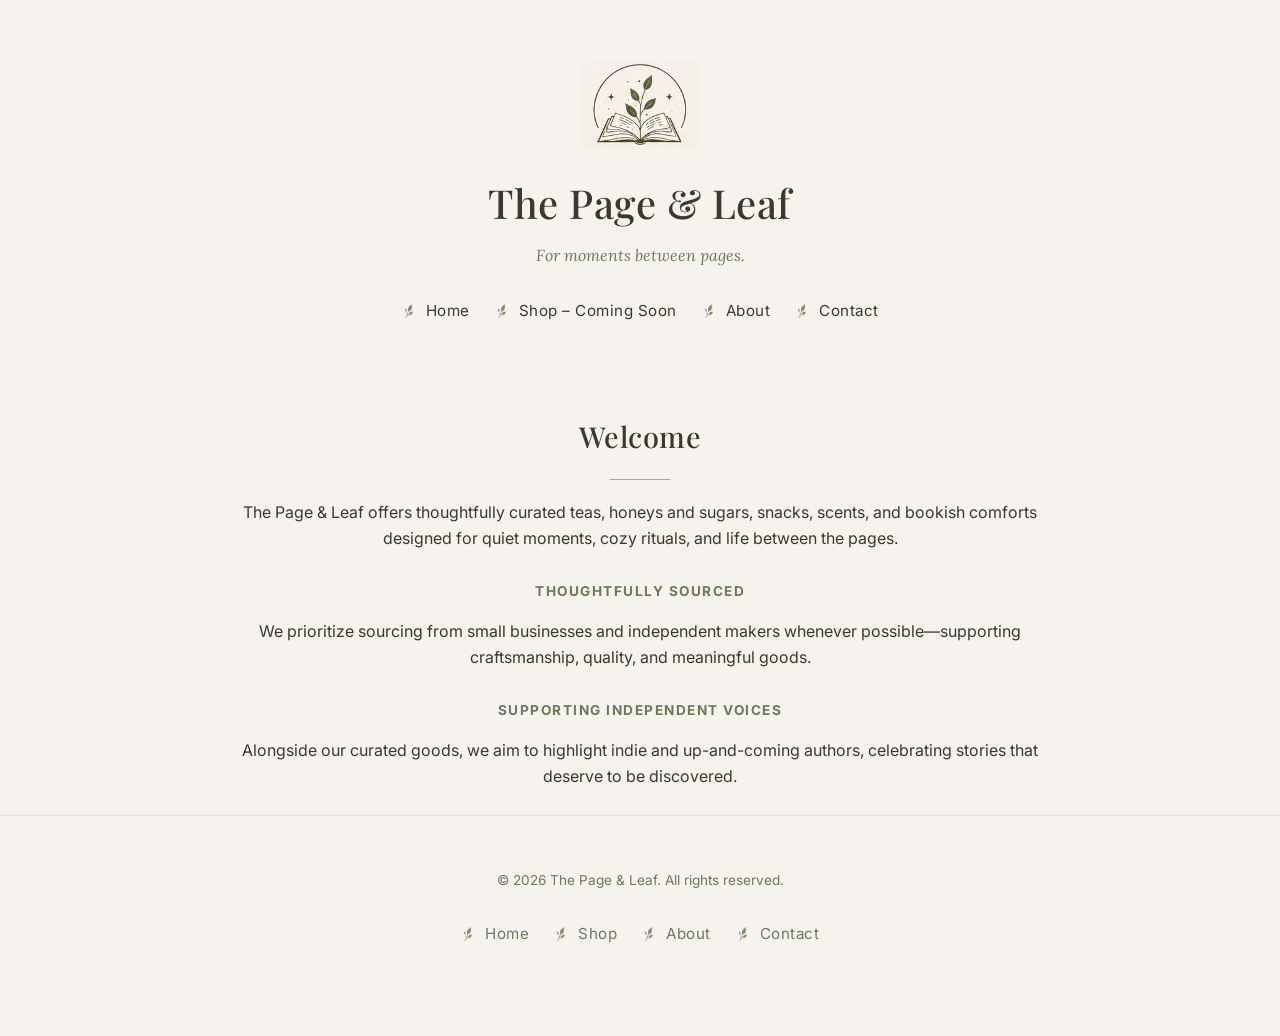
==== index.html @ 16aff994 "moved .html to root" ====
<!doctype html>
<html lang="en">
<head>
  <meta charset="UTF-8">
  <title>The Page &amp; Leaf</title>

  <meta name="description" content="The Page &amp; Leaf offers curated loose leaf teas, honey, sweeteners, scents, bookish gift bundles, and cozy essentials inspired by reading, writing, and slow living.">
  <meta name="author" content="The Page &amp; Leaf">

  <!-- CSS -->
  <link rel="stylesheet" href="/CSS/style.css">

  <!-- Fonts -->
  <link href="https://fonts.googleapis.com/css2?family=Playfair+Display:wght@400;500&family=Inter:wght@300;400&family=Lora:ital@1&display=swap" rel="stylesheet">
</head>

<body>
<main>

  <header class="primary">
    <img src="/Images/logo.png" alt="The Page &amp; Leaf logo">

    <h1>The Page &amp; Leaf</h1>
    <p class="tagline">For moments between pages.</p>

    <nav>
      <ul class="styled-list">
        <li><a href="home.html">Home</a></li>
        <li><a href="shop.html">Shop – Coming Soon</a></li>
        <li><a href="about.html">About</a></li>
        <li><a href="contact.html">Contact</a></li>
      </ul>
    </nav>
  </header>

  <section id="primaryContent">
    <h2>Welcome</h2>

    <div class="divider"></div>

    <p>
      The Page &amp; Leaf offers thoughtfully curated teas, honeys and sugars, snacks, scents, and bookish comforts designed for quiet moments, cozy rituals, and life between the pages.
    </p>

    <h4>Thoughtfully Sourced</h4>
    <p>
      We prioritize sourcing from small businesses and independent makers whenever possible—supporting craftsmanship, quality, and meaningful goods.
    </p>

    <h4>Supporting Independent Voices</h4>
    <p>
      Alongside our curated goods, we aim to highlight indie and up-and-coming authors, celebrating stories that deserve to be discovered.
    </p>

  </section>

  <footer>
    <p>&copy; 2026 The Page &amp; Leaf. All rights reserved.</p>

    <nav>
      <ul class="styled-list">
        <li><a href="index.html">Home</a></li>
        <li><a href="shop.html">Shop</a></li>
        <li><a href="about.html">About</a></li>
        <li><a href="contact.html">Contact</a></li>
      </ul>
    </nav>
  </footer>

</main>
</body>
</html>
---- CSS/style.css ----
/* =========================
   THE PAGE & LEAF STYLES
   ========================= */

/* COLORS + FONTS */
:root {
  --ink: #3C382C;
  --sage: #6B7A5A;
  --eucalyptus: #A3B18A;
  --parchment: #F2E9DA;
  --background: #F6F3EE;

  --font-heading: 'Playfair Display', serif;
  --font-body: 'Inter', sans-serif;
  --font-accent: 'Lora', serif;
}

/* =========================
   BASE
   ========================= */

body {
  margin: 0;
  background-color: var(--background);
  color: var(--ink);
  font-family: var(--font-body);
  line-height: 1.6;
}

/* =========================
   TYPOGRAPHY
   ========================= */

h1, h2, h3 {
  font-family: var(--font-heading);
  font-weight: 500;
  letter-spacing: 0.5px;
  margin: 0;
}

h1 { font-size: 2.5rem; }

h2 {
  font-size: 1.8rem;
  margin-bottom: 10px; /* spacing fix */
}

h3 {
  font-size: 1.2rem;
  margin-bottom: 15px; /* spacing fix */
}

/* Elegant label-style heading */
h4 {
  font-size: 0.85rem;
  font-family: var(--font-body);
  text-transform: uppercase;
  letter-spacing: 1.5px;
  color: var(--sage);
  margin-top: 30px;
  margin-bottom: 10px;
}

/* Tagline */
.tagline {
  font-family: var(--font-accent);
  font-style: italic;
  color: var(--sage);
  margin-top: 8px;
}

/* =========================
   HEADER
   ========================= */

header.primary {
  text-align: center;
  padding: 60px 20px 30px;
}

header.primary img {
  width: 120px;
  margin-bottom: 15px;
}

/* =========================
   NAVIGATION
   ========================= */

nav ul {
  list-style: none;
  padding: 0;
  margin: 20px 0 0;
  display: flex;
  justify-content: center;
  gap: 25px;
}

nav a {
  text-decoration: none;
  color: var(--ink);
  font-size: 0.95rem;
  letter-spacing: 0.5px;
  transition: 0.2s;
}

nav a:hover {
  color: var(--sage);
}

/* =========================
   SECTIONS (FIXED SPACING)
   ========================= */

section {
  max-width: 800px;
  margin: auto;
  padding: 10px 10px 10px; /* ← fixed spacing */
  text-align: center;
}

/* =========================
   CARD
   ========================= */

.card {
  background-color: var(--parchment);
  border-radius: 10px;
  padding: 40px;
}

/* =========================
   BUTTONS
   ========================= */

button,
.button {
  font-family: var(--font-body);
  border: 1px solid var(--sage);
  background: none;
  color: var(--sage);
  padding: 10px 22px;
  border-radius: 25px;
  cursor: pointer;
  transition: 0.2s;
}

button:hover,
.button:hover {
  background-color: var(--sage);
  color: white;
}

/* =========================
   DIVIDER
   ========================= */

.divider {
  width: 60px;
  height: 1px;
  background-color: var(--eucalyptus);
  margin: 20px auto;
}

/* =========================
   FOOTER
   ========================= */

footer {
  text-align: center;
  padding: 40px 20px;
  font-size: 0.85rem;
  color: var(--sage);
  border-top: 1px solid #e6e1d9;
}

footer a {
  color: var(--sage);
  text-decoration: none;
}

/* =========================
   TEA LEAF BULLETS
   ========================= */

.styled-list {
  list-style: none;
  padding: 0;
  margin: 20px auto 40px; /* ← spacing fix */
  max-width: 500px;
  text-align: left;
}

.styled-list li {
  list-style: none;
  display: flex;
  align-items: center;
  gap: 10px;
  margin: 10px 0;
}

.styled-list li::before {
  content: "";
  display: inline-block;
  width: 14px;
  height: 14px;
  flex-shrink: 0;

  background-image: url("../Images/tealeafbullet.png");
  background-size: contain;
  background-repeat: no-repeat;
  background-position: center;
}

#primaryShopContent {
  padding: 10px 20px 60px;
}
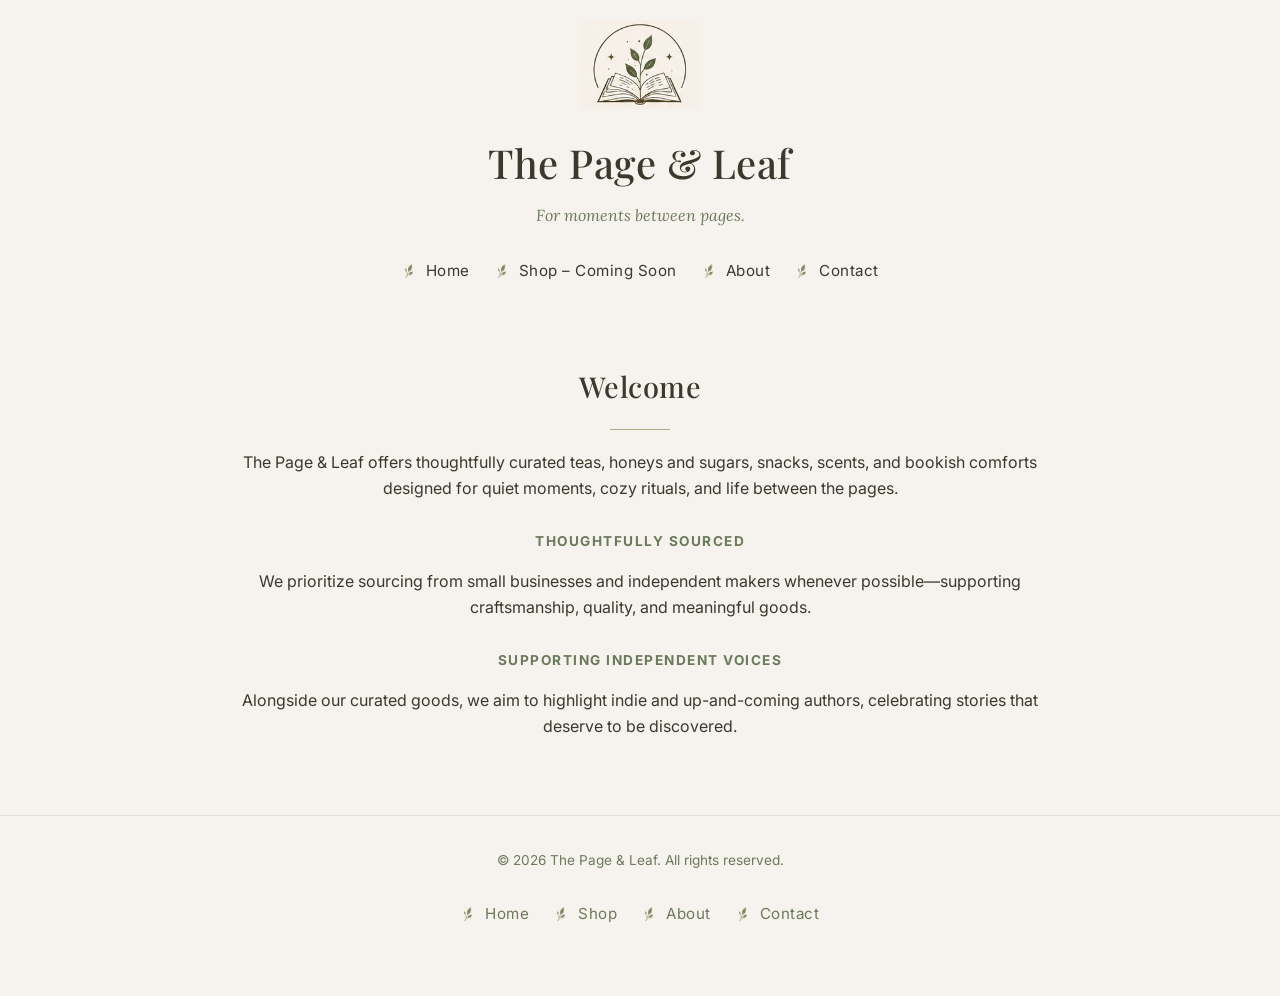
==== commit 6bb7d1a0: "hopefully that fixed it" ====
--- a/index.html
+++ b/index.html
@@ -8,7 +8,7 @@
   <meta name="author" content="The Page &amp; Leaf">
 
   <!-- CSS -->
-  <link rel="stylesheet" href="/CSS/style.css">
+  <link rel="stylesheet" href="CSS/style.css">
 
   <!-- Fonts -->
   <link href="https://fonts.googleapis.com/css2?family=Playfair+Display:wght@400;500&family=Inter:wght@300;400&family=Lora:ital@1&display=swap" rel="stylesheet">
@@ -18,7 +18,7 @@
 <main>
 
   <header class="primary">
-    <img src="/Images/logo.png" alt="The Page &amp; Leaf logo">
+    <img src="Images/logo.png" alt="The Page &amp; Leaf logo">
 
     <h1>The Page &amp; Leaf</h1>
     <p class="tagline">For moments between pages.</p>
--- a/CSS/style.css
+++ b/CSS/style.css
@@ -75,7 +75,7 @@
 
 header.primary {
   text-align: center;
-  padding: 60px 20px 30px;
+  padding: 20px 20px 20px;
 }
 
 header.primary img {
@@ -87,10 +87,14 @@
    NAVIGATION
    ========================= */
 
+nav {
+  margin-bottom: 10px;
+}
+
 nav ul {
   list-style: none;
   padding: 0;
-  margin: 20px 0 0;
+  margin: 10px 0 0;
   display: flex;
   justify-content: center;
   gap: 25px;
@@ -115,8 +119,13 @@
 section {
   max-width: 800px;
   margin: auto;
-  padding: 10px 10px 10px; /* ← fixed spacing */
+  padding: 10px 20px 60px;
   text-align: center;
+  display: flow-root; /* ← modern fix for margin collapse */
+}
+
+section h2 {
+  margin-top: 0;
 }
 
 /* =========================
@@ -168,7 +177,7 @@
 
 footer {
   text-align: center;
-  padding: 40px 20px;
+  padding: 20px 20px;
   font-size: 0.85rem;
   color: var(--sage);
   border-top: 1px solid #e6e1d9;
@@ -206,7 +215,7 @@
   height: 14px;
   flex-shrink: 0;
 
-  background-image: url("../Images/tealeafbullet.png");
+  background-image: url("/Images/tealeafbullet.png");
   background-size: contain;
   background-repeat: no-repeat;
   background-position: center;
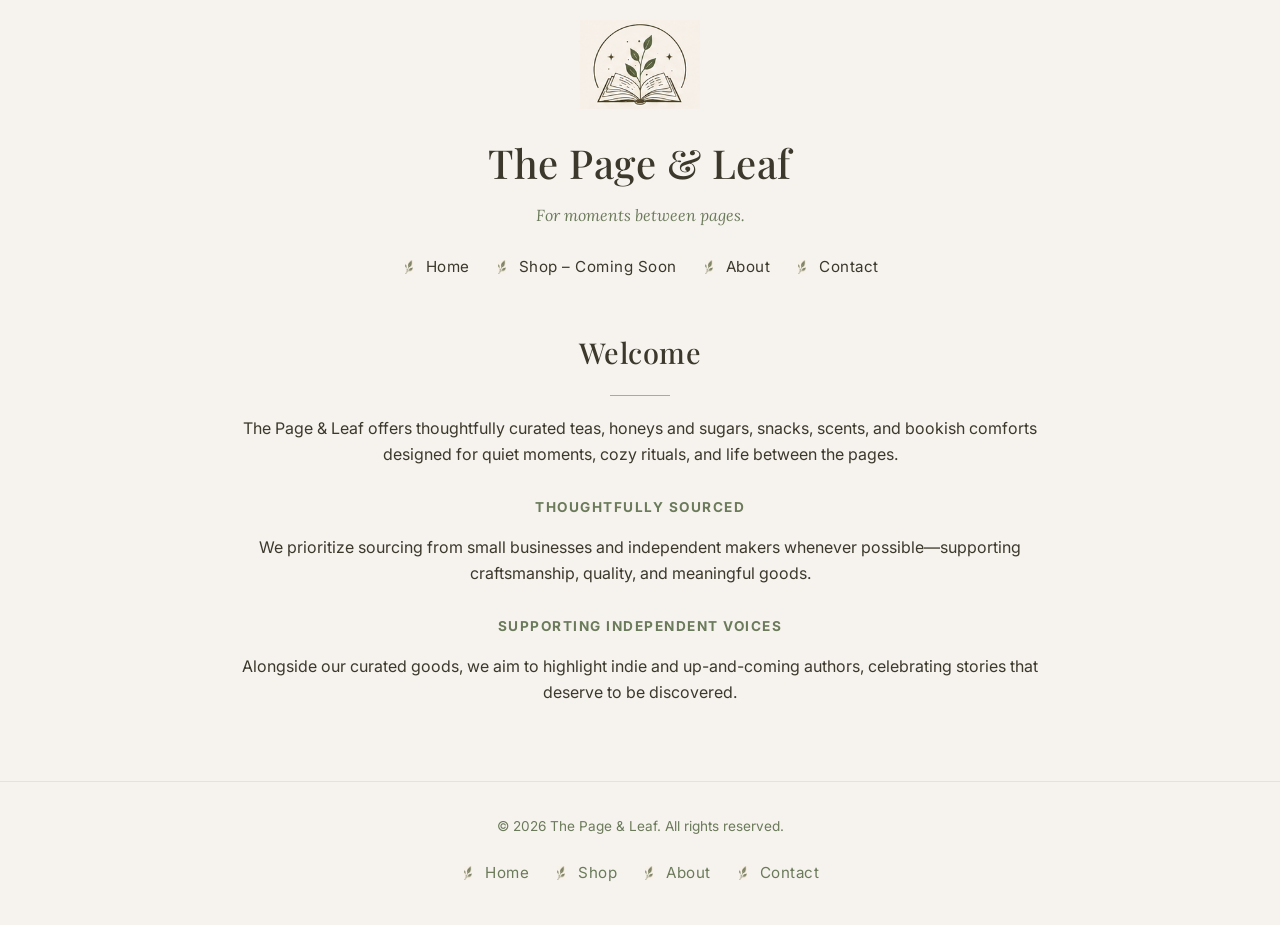
==== commit 933ad59b: "fixed home.html to index.html on homepage" ====
--- a/index.html
+++ b/index.html
@@ -25,7 +25,7 @@
 
     <nav>
       <ul class="styled-list">
-        <li><a href="home.html">Home</a></li>
+        <li><a href="index.html">Home</a></li>
         <li><a href="shop.html">Shop – Coming Soon</a></li>
         <li><a href="about.html">About</a></li>
         <li><a href="contact.html">Contact</a></li>
--- a/CSS/style.css
+++ b/CSS/style.css
@@ -72,7 +72,7 @@
 /* =========================
    HEADER
    ========================= */
-
+   
 header.primary {
   text-align: center;
   padding: 20px 20px 20px;
@@ -100,6 +100,12 @@
   gap: 25px;
 }
 
+nav ul.styled-list {
+  margin: 10px 0; /* Override .styled-list margin for nav only */
+  max-width: none;
+}
+
+
 nav a {
   text-decoration: none;
   color: var(--ink);
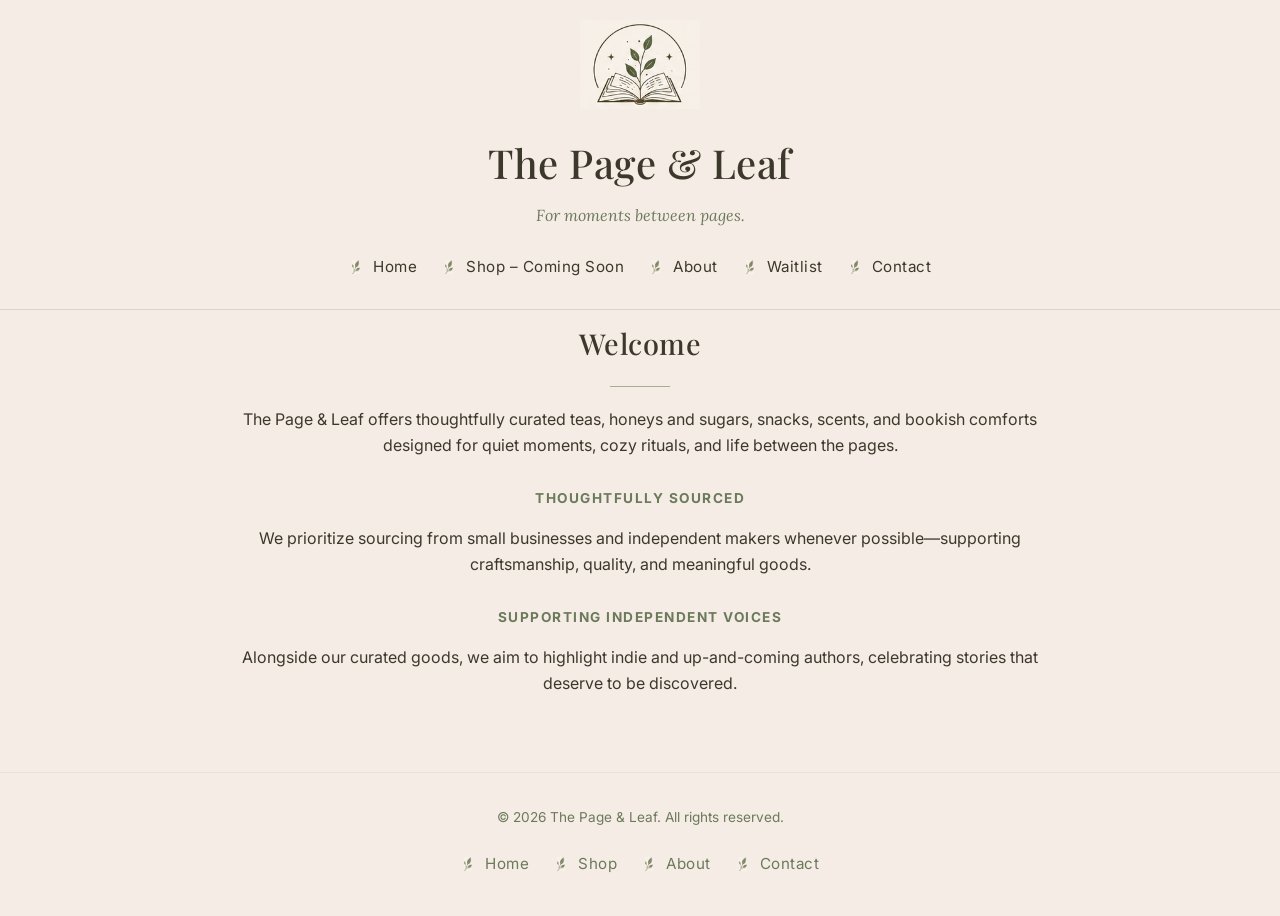
==== commit 6e910853: "adds waitlist to header" ====
--- a/index.html
+++ b/index.html
@@ -28,6 +28,7 @@
         <li><a href="index.html">Home</a></li>
         <li><a href="shop.html">Shop – Coming Soon</a></li>
         <li><a href="about.html">About</a></li>
+        <li><a href="waitlist.html">Waitlist</a></li>
         <li><a href="contact.html">Contact</a></li>
       </ul>
     </nav>
--- a/CSS/style.css
+++ b/CSS/style.css
@@ -8,7 +8,7 @@
   --sage: #6B7A5A;
   --eucalyptus: #A3B18A;
   --parchment: #F2E9DA;
-  --background: #F6F3EE;
+  --background: #F5EDE5;
 
   --font-heading: 'Playfair Display', serif;
   --font-body: 'Inter', sans-serif;
@@ -75,7 +75,12 @@
    
 header.primary {
   text-align: center;
-  padding: 20px 20px 20px;
+  padding: 20px;
+  padding-bottom: 10px; /* tighter bottom spacing */
+  border-bottom: 1px solid rgba(107, 122, 90, 0.2); /* softer line */
+  position: relative;
+  z-index: 1;
+  background-color: var(--background);
 }
 
 header.primary img {
@@ -105,7 +110,6 @@
   max-width: none;
 }
 
-
 nav a {
   text-decoration: none;
   color: var(--ink);
@@ -134,6 +138,11 @@
   margin-top: 0;
 }
 
+#contactContent {
+  padding-top: 30px;
+  margin-top: 40px;
+}
+
 /* =========================
    CARD
    ========================= */
